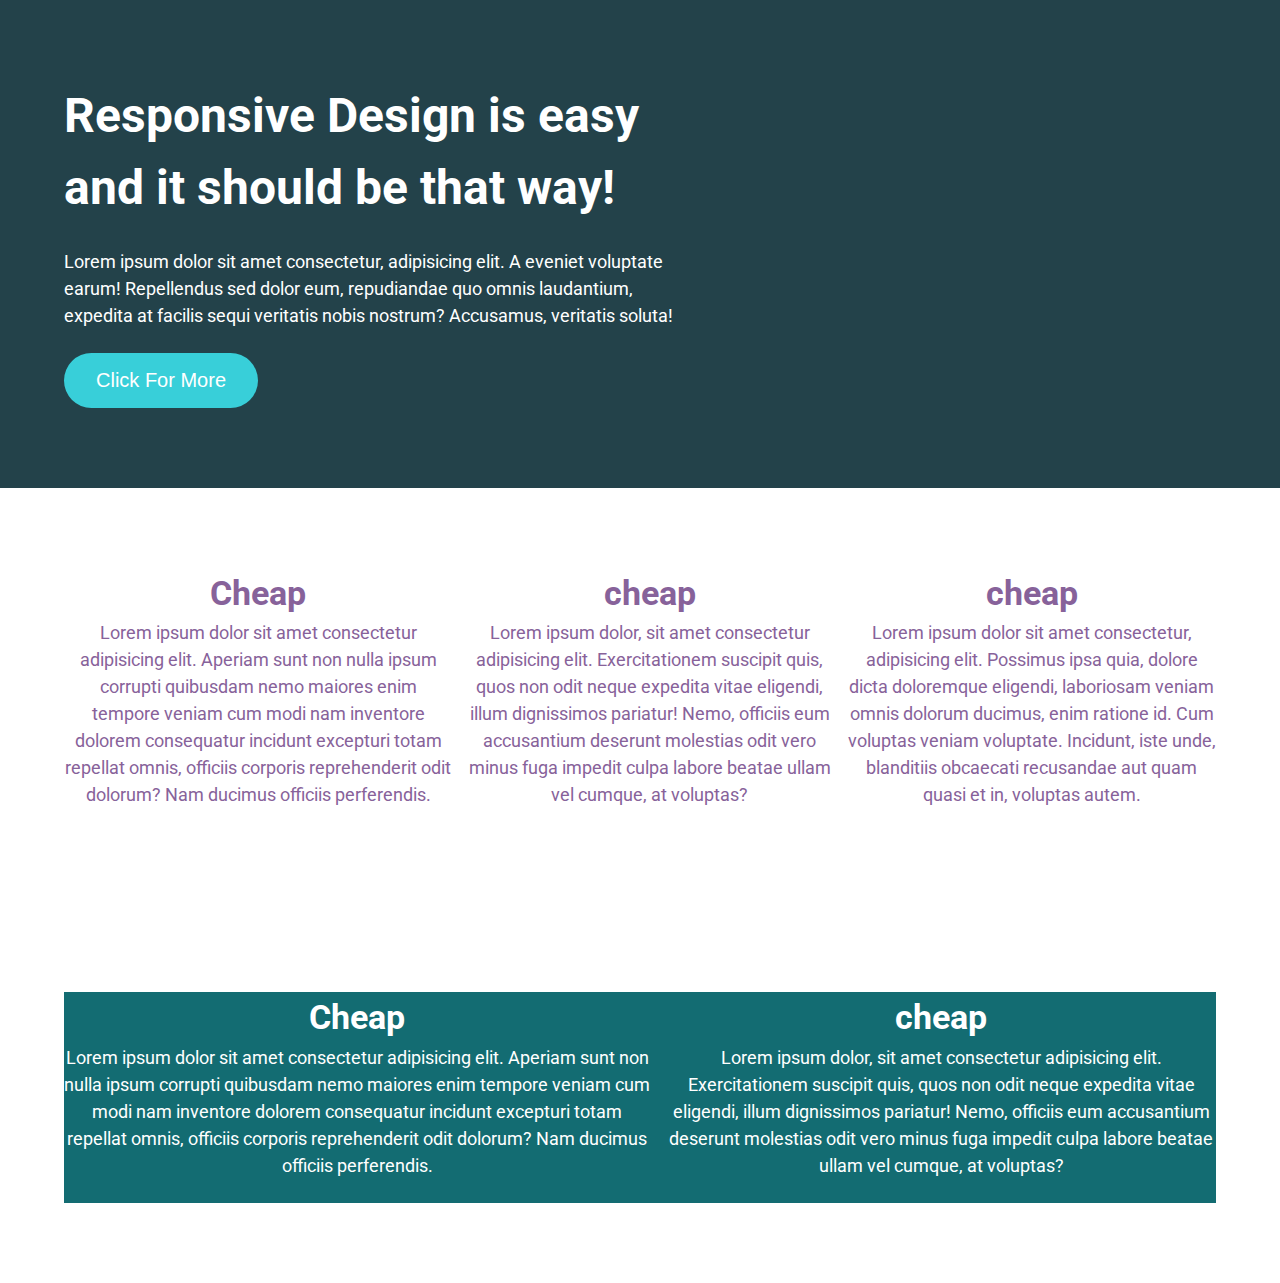
==== Day 08/index.html @ d8b3e1b7 "Add files of the practice" ====
<!DOCTYPE html>
<html lang="en">
<head>
    <meta charset="UTF-8">
    <meta name="viewport" content="width=device-width, initial-scale=1.0">

    <link rel="stylesheet" href="style.css">

    <link rel="preconnect" href="https://fonts.googleapis.com">
    <link rel="preconnect" href="https://fonts.gstatic.com" crossorigin>
    <link href="https://fonts.googleapis.com/css2?family=Roboto:ital,wght@0,400;0,900;1,700&display=swap" rel="stylesheet">

    <title>Day 08</title>
</head>
<body>

    <section class="hero">

        <div class="wrapper">

            <div class="hero-inside">
                <h1>Responsive Design is easy and it should be that way!</h1>
                <p>Lorem ipsum dolor sit amet consectetur, adipisicing elit. A eveniet voluptate earum! Repellendus sed dolor eum, repudiandae quo omnis laudantium, expedita at facilis sequi veritatis nobis nostrum? Accusamus, veritatis soluta!</p>

                <button>Click For More</button>
            </div>  
        </div>
    </section>

    <section class="content">

        <div class="wrapper wrapper-wide">

            <div class="row">

                <div class="col">
                    <h2>Cheap</h2>
                    <p>Lorem ipsum dolor sit amet consectetur adipisicing elit. Aperiam sunt non nulla ipsum corrupti quibusdam nemo maiores enim tempore veniam cum modi nam inventore dolorem consequatur incidunt excepturi totam repellat omnis, officiis corporis reprehenderit odit dolorum? Nam ducimus officiis perferendis.</p>
                </div>
                <div class="col">
                    <h2>cheap</h2>
                    <p>Lorem ipsum dolor, sit amet consectetur adipisicing elit. Exercitationem suscipit quis, quos non odit neque expedita vitae eligendi, illum dignissimos pariatur! Nemo, officiis eum accusantium deserunt molestias odit vero minus fuga impedit culpa labore beatae ullam vel cumque, at voluptas?</p>
                </div>
                <div class="col">
                    <h2>cheap</h2>
                    <p>Lorem ipsum dolor sit amet consectetur, adipisicing elit. Possimus ipsa quia, dolore dicta doloremque eligendi, laboriosam veniam omnis dolorum ducimus, enim ratione id. Cum voluptas veniam voluptate. Incidunt, iste unde, blanditiis obcaecati recusandae aut quam quasi et in, voluptas autem.</p>
                </div>
            </div>
        </div>
    </section>
    
    <section class="new-content">
        <div class="wrapper wrapper-wide">
            <div class="row second-row">
                <div class="col">
                    <h2>Cheap</h2>
                    <p>Lorem ipsum dolor sit amet consectetur adipisicing elit. Aperiam sunt non nulla ipsum corrupti quibusdam nemo maiores enim tempore veniam cum modi nam inventore dolorem consequatur incidunt excepturi totam repellat omnis, officiis corporis reprehenderit odit dolorum? Nam ducimus officiis perferendis.</p>
                </div>
                <div class="col">
                    <h2>cheap</h2>
                    <p>Lorem ipsum dolor, sit amet consectetur adipisicing elit. Exercitationem suscipit quis, quos non odit neque expedita vitae eligendi, illum dignissimos pariatur! Nemo, officiis eum accusantium deserunt molestias odit vero minus fuga impedit culpa labore beatae ullam vel cumque, at voluptas?</p>
                </div>
            </div>
        </div>
    </section>
</body>
</html>
---- Day 08/style.css ----
:root {
    --fs-regular: 1.125rem;
    --fs-semi-bold: 2.14rem;
    --fs-bold: 3rem;

    --clr-darkgreen: #23424a;
    --clr-green: #136c72;
    --clr-aqua: #38CFD9;
}

* {
    margin: 0;
    padding: 0;
    box-sizing: border-box;
}

body {
    width: 100%;
    font-family: 'Roboto', sans-serif;;
    line-height: 1.5;
    font-size: var(--fs-regular);
}

.hero {
    width: 100%;
    background-color: var(--clr-darkgreen);
    margin: 0 auto;
    color: white;
    /* padding: 3rem 2.5rem; */
}
.wrapper {
    /* max-width: 1200px; */
    width: 80%;
    /* border: 4px solid red; */
    padding: 5rem 4rem;
}

.hero-inside {
    width: 70%;
    max-width: 1200px;
    /* border: 2px solid blue; */
}

h1 {
    font-size: var(--fs-bold);
    margin-bottom: 1.5rem;
    /* line-height: 1.5; */
}

p {
    margin-bottom: 1.5rem;
    font-size: var(--fs-regular);
}

button {
    color: white;
    background-color: var(--clr-aqua);
    padding: 1rem 2rem;
    border: none;
    border-radius: 100px;
    font-size: 1.25rem;
}

.wrapper-wide {
    width: 100%;
    /* padding: 3rem 4rem; */
    /* background-color: blue; */
}

.row {
    display: flex;
    gap: 1rem;
    /* border: 5px solid darkred; */
    /* margin: 0 auto; */
    /* width: 90%; */
    color: #87629a;
}

.second-row {
    width: 100%;
    background-color: var(--clr-green);
    color: white;
}


/* This is a combinator and targets the class .col class that has a .col before it */
/* .col + .col {} */

.col {
    text-align: center;
}

.col h2 {
    font-size: var(--fs-semi-bold);
}
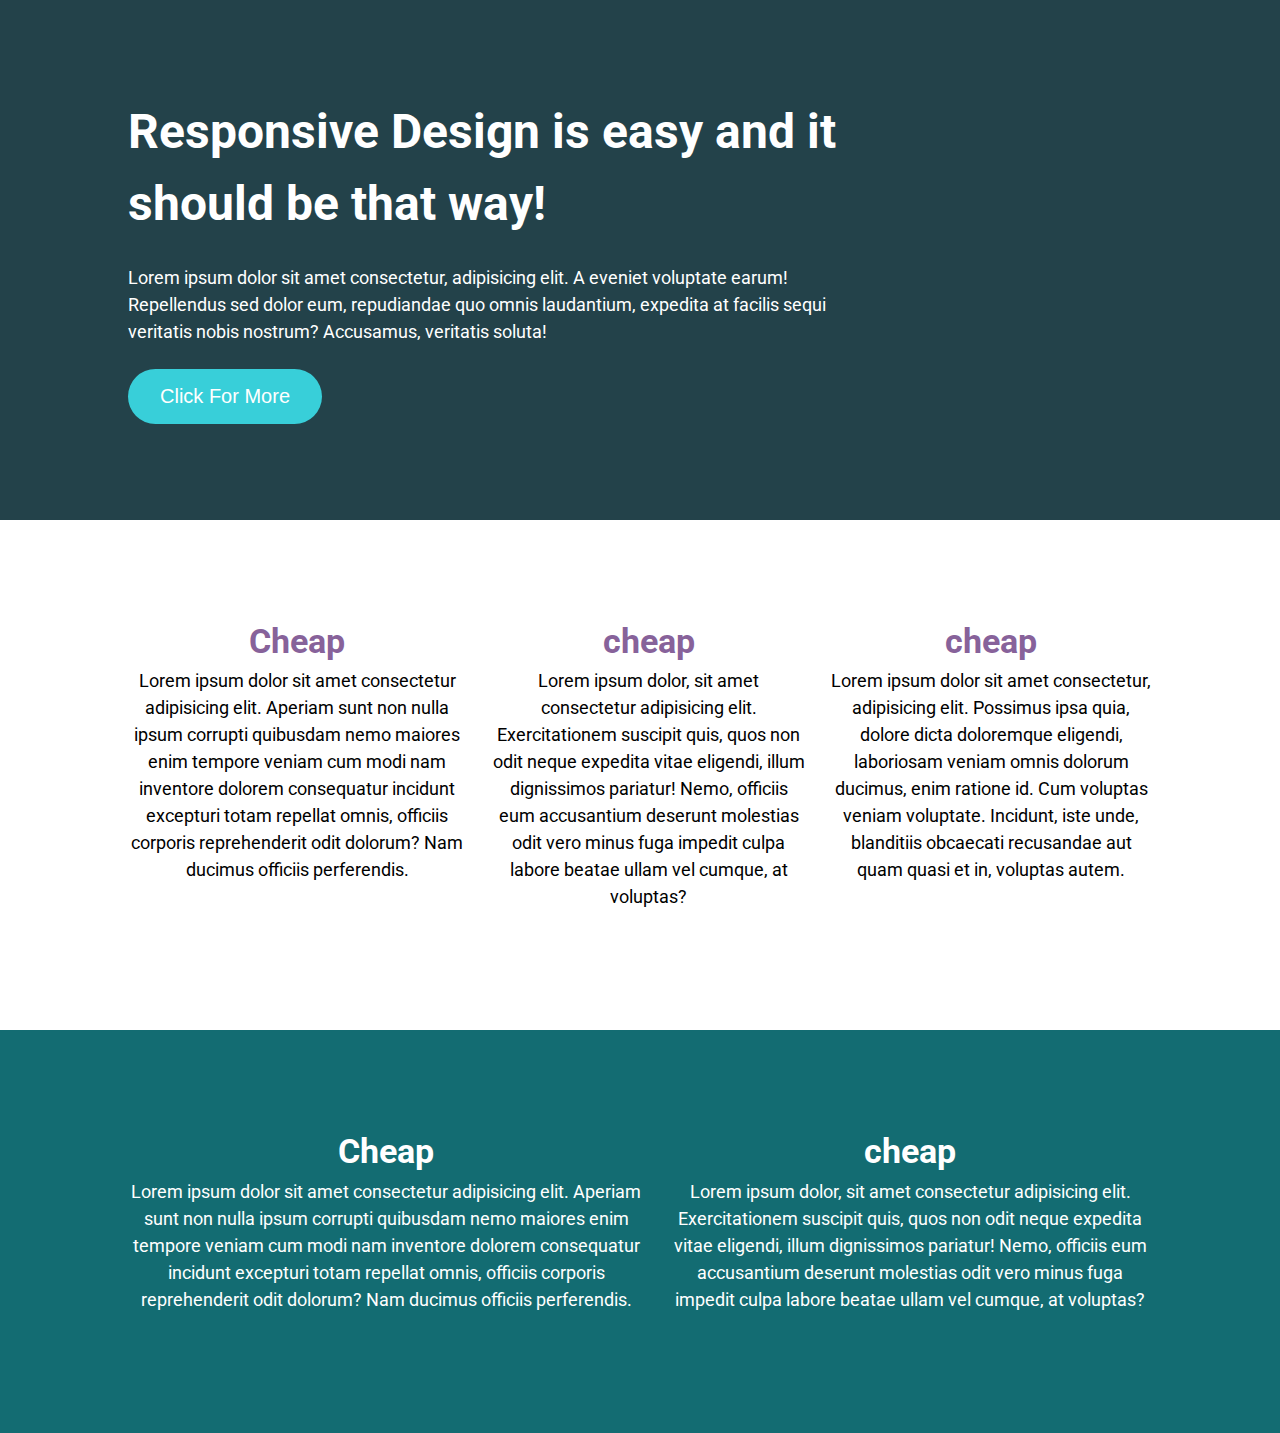
==== commit c5c82fa9: "Create some changes" ====
--- a/Day 08/index.html
+++ b/Day 08/index.html
@@ -27,9 +27,9 @@
         </div>
     </section>
 
-    <section class="content">
+    <section class="three-col">
 
-        <div class="wrapper wrapper-wide">
+        <div class="wrapper">
 
             <div class="row">
 
@@ -49,9 +49,9 @@
         </div>
     </section>
     
-    <section class="new-content">
-        <div class="wrapper wrapper-wide">
-            <div class="row second-row">
+    <section class="two-col">
+        <div class="wrapper">
+            <div class="row">
                 <div class="col">
                     <h2>Cheap</h2>
                     <p>Lorem ipsum dolor sit amet consectetur adipisicing elit. Aperiam sunt non nulla ipsum corrupti quibusdam nemo maiores enim tempore veniam cum modi nam inventore dolorem consequatur incidunt excepturi totam repellat omnis, officiis corporis reprehenderit odit dolorum? Nam ducimus officiis perferendis.</p>
--- a/Day 08/style.css
+++ b/Day 08/style.css
@@ -24,20 +24,18 @@
 .hero {
     width: 100%;
     background-color: var(--clr-darkgreen);
-    margin: 0 auto;
     color: white;
-    /* padding: 3rem 2.5rem; */
+    padding: 6rem 0;
 }
 .wrapper {
-    /* max-width: 1200px; */
+    max-width: 1200px;
     width: 80%;
-    /* border: 4px solid red; */
-    padding: 5rem 4rem;
+    margin: 0 auto;
 }
 
 .hero-inside {
     width: 70%;
-    max-width: 1200px;
+    /* max-width: 1200px; */
     /* border: 2px solid blue; */
 }
 
@@ -61,27 +59,10 @@
     font-size: 1.25rem;
 }
 
-.wrapper-wide {
-    width: 100%;
-    /* padding: 3rem 4rem; */
-    /* background-color: blue; */
-}
-
 .row {
     display: flex;
-    gap: 1rem;
-    /* border: 5px solid darkred; */
-    /* margin: 0 auto; */
-    /* width: 90%; */
-    color: #87629a;
+    gap: 1.5rem;
 }
-
-.second-row {
-    width: 100%;
-    background-color: var(--clr-green);
-    color: white;
-}
-
 
 /* This is a combinator and targets the class .col class that has a .col before it */
 /* .col + .col {} */
@@ -92,4 +73,19 @@
 
 .col h2 {
     font-size: var(--fs-semi-bold);
-}+}
+
+.three-col {
+    padding: 6rem 0;
+}
+
+.three-col h2 {
+    color: #87629a;
+}
+
+.two-col {
+    padding: 6rem 0;
+    background-color: var(--clr-green);
+    color: white;
+}
+
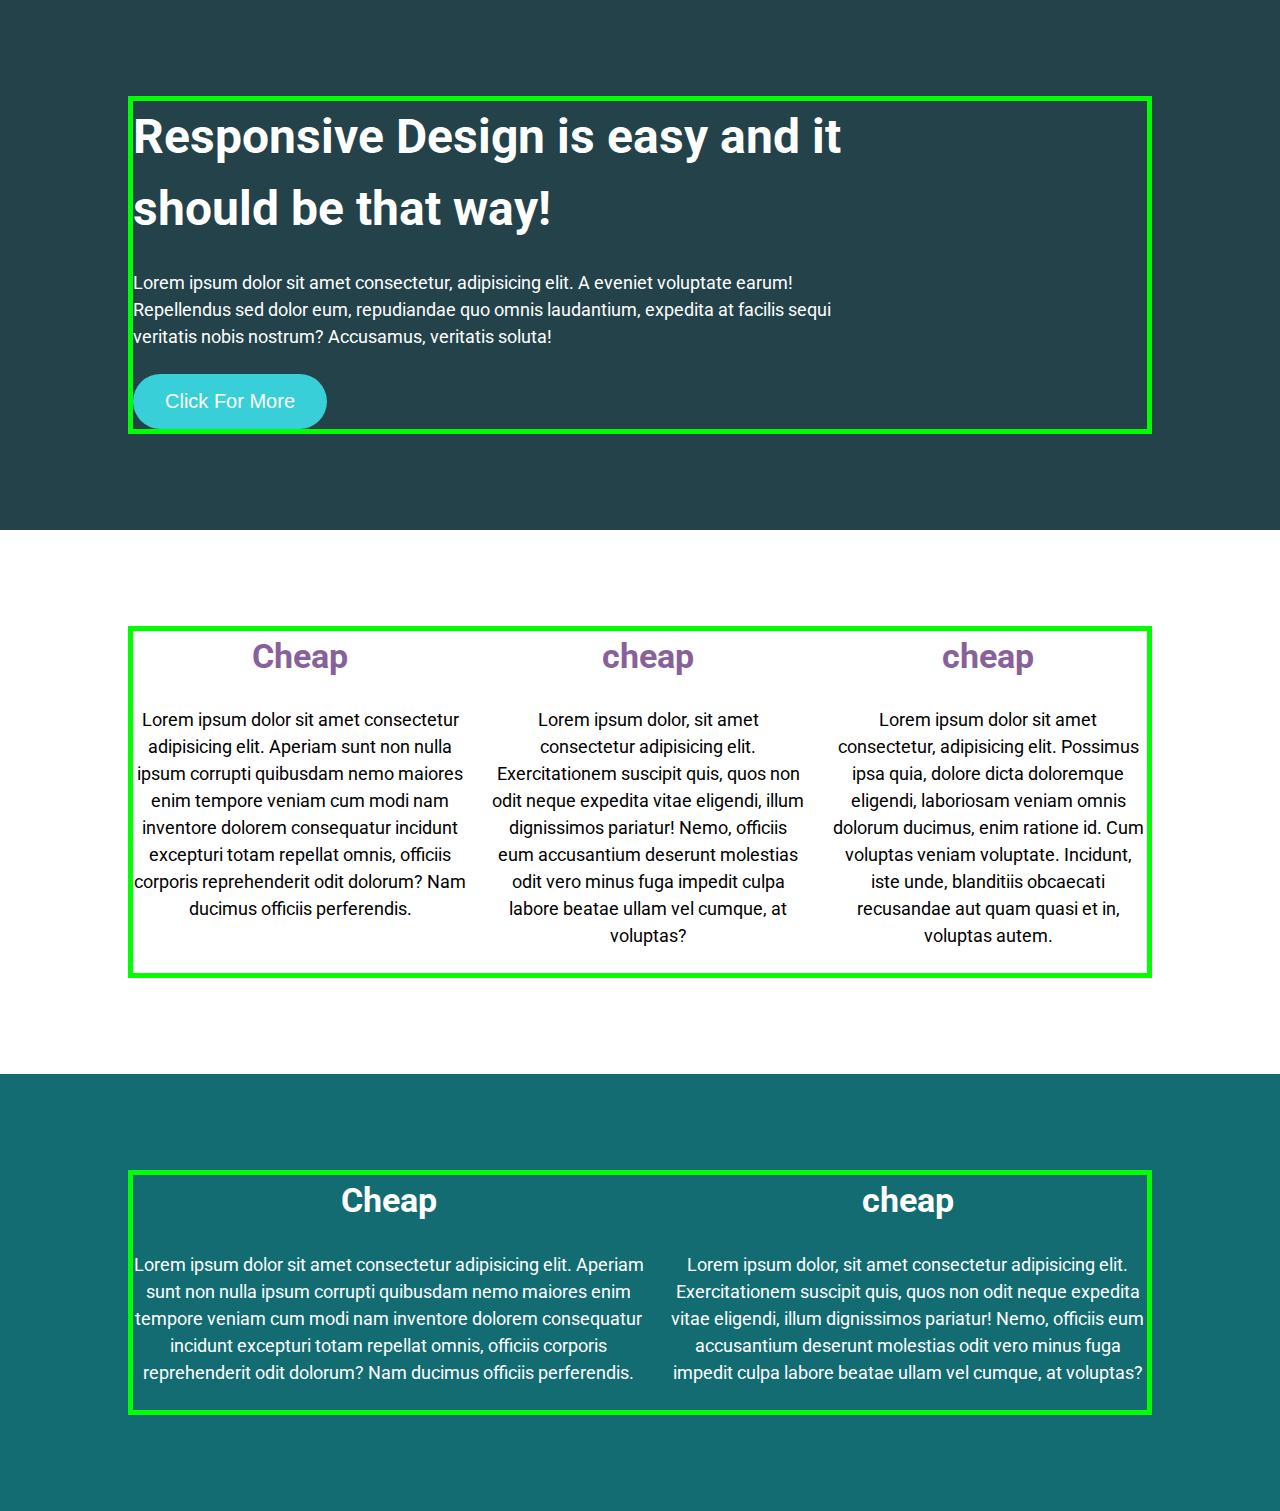
==== commit 67fe8a7b: "Add a hero picture" ====
--- a/Day 08/index.html
+++ b/Day 08/index.html
@@ -16,7 +16,7 @@
 
     <section class="hero">
 
-        <div class="wrapper">
+        <div class="wrapper row">
 
             <div class="hero-inside">
                 <h1>Responsive Design is easy and it should be that way!</h1>
@@ -24,6 +24,9 @@
 
                 <button>Click For More</button>
             </div>  
+            
+                <img class="hero-image" src="https://assets.nst.com.my/images/articles/olsbplisins001a_1555470645.jpg" alt="">
+            
         </div>
     </section>
 
--- a/Day 08/style.css
+++ b/Day 08/style.css
@@ -21,6 +21,10 @@
     font-size: var(--fs-regular);
 }
 
+img {
+    max-width: 100%;
+}
+
 .hero {
     width: 100%;
     background-color: var(--clr-darkgreen);
@@ -31,12 +35,15 @@
     max-width: 1200px;
     width: 80%;
     margin: 0 auto;
+    border: 5px solid lime;
 }
 
 .hero-inside {
     width: 70%;
-    /* max-width: 1200px; */
-    /* border: 2px solid blue; */
+}
+
+.hero-image {
+    align-self: flex-start;
 }
 
 h1 {
@@ -73,6 +80,7 @@
 
 .col h2 {
     font-size: var(--fs-semi-bold);
+    margin-bottom: 1.5rem;
 }
 
 .three-col {
